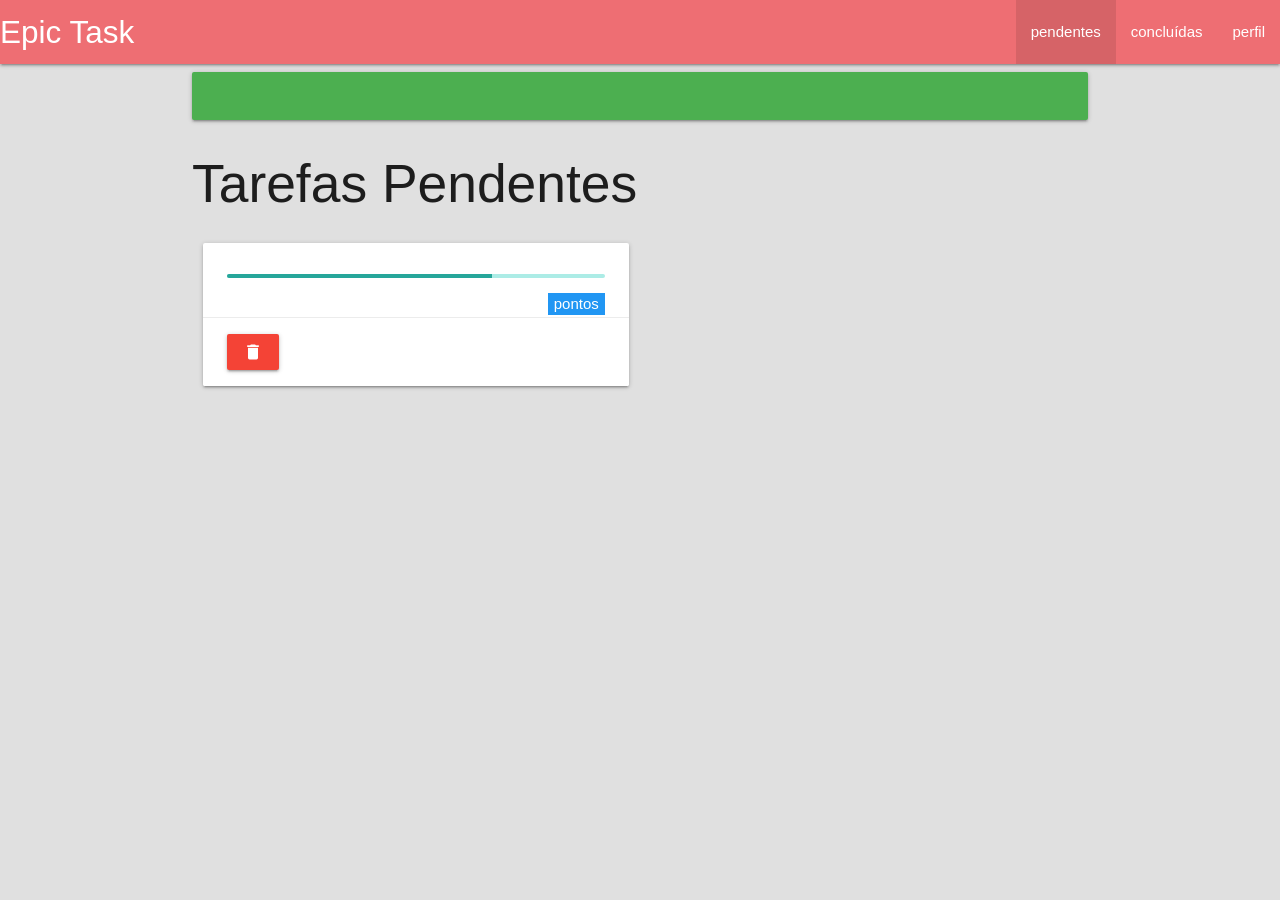
==== src/main/resources/templates/task/index.html @ dbbb7bf6 "lista de tarefas" ====
<!DOCTYPE html>
<html lang="pt-BR" xmlns:th="http://www.thymeleaf.org">

<head>
    <meta charset="UTF-8">
    <meta name="viewport" content="width=device-width, initial-scale=1.0">
    <link rel="stylesheet" href="https://cdnjs.cloudflare.com/ajax/libs/materialize/1.0.0/css/materialize.min.css">
    <link href="https://fonts.googleapis.com/icon?family=Material+Icons" rel="stylesheet">
    <title>Epic Task</title>
</head>

<body class="grey lighten-2">
    <nav>
        <div class="nav-wrapper">
            <a href="#" class="brand-logo">Epic Task</a>
            <ul id="nav-mobile" class="right hide-on-med-and-down">
                <li class="active"><a href="/task">pendentes</a></li>
                <li><a href="#">concluídas</a></li>
                <li><a href="#">perfil</a></li>
            </ul>
        </div>
    </nav>

    <main class="container">
        <div class="card-panel green" th:if="${success}" th:text="${success}"></div>

        <h2>Tarefas Pendentes</h2>

        <div class="row">
            <div class="col s12 m6" th:each="task : ${tasks}" >
                <div class="card">
                    <div class="card-content">
                        <div class="progress">
                            <div class="determinate" style="width: 70%"></div>
                        </div>
                        <span class="card-title" th:text="${task.title}"></span>
                        <p th:text="${task.description}"></p>
                        <span data-badge-caption="pontos" class="badge blue white-text" th:text="${task.score}"></span>
                    </div>
                    <div class="card-action">
                        <a th:href="${'/task/delete/' + task.id}" class="btn red">
                            <i class="material-icons">delete</i>
                        </a>
                    </div>
                </div>
            </div>
        </div>

    </main>


</body>

</html>
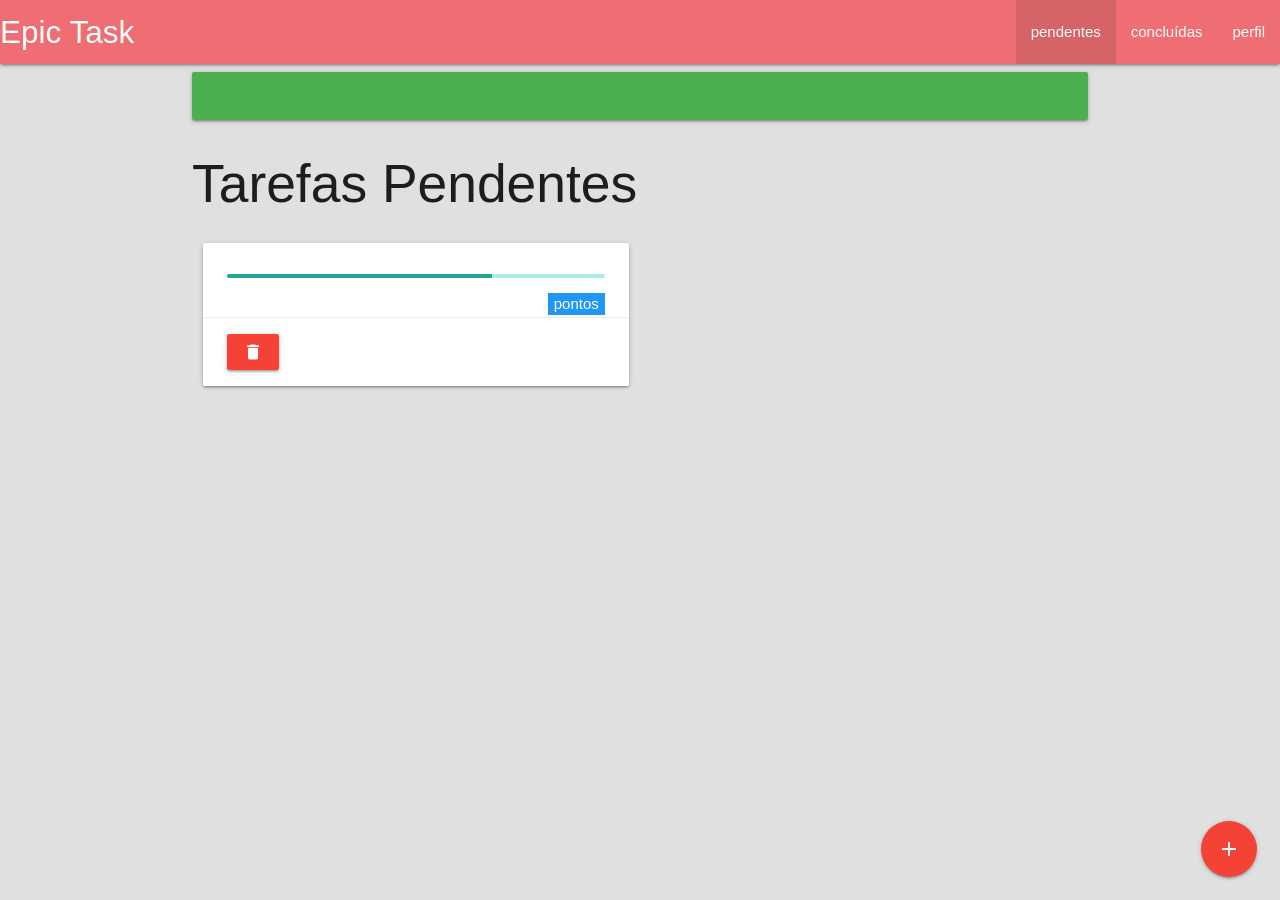
==== commit bb5b3702: "cadastro de tarefa" ====
--- a/src/main/resources/templates/task/index.html
+++ b/src/main/resources/templates/task/index.html
@@ -27,7 +27,7 @@
         <h2>Tarefas Pendentes</h2>
 
         <div class="row">
-            <div class="col s12 m6" th:each="task : ${tasks}" >
+            <div class="col s12 m6" th:each="task : ${tasks}">
                 <div class="card">
                     <div class="card-content">
                         <div class="progress">
@@ -48,6 +48,12 @@
 
     </main>
 
+    <div class="fixed-action-btn">
+        <a href="/task/new" class="btn-floating btn-large red">
+            <i class="large material-icons">add</i>
+        </a>
+    </div>
+
 
 </body>
 
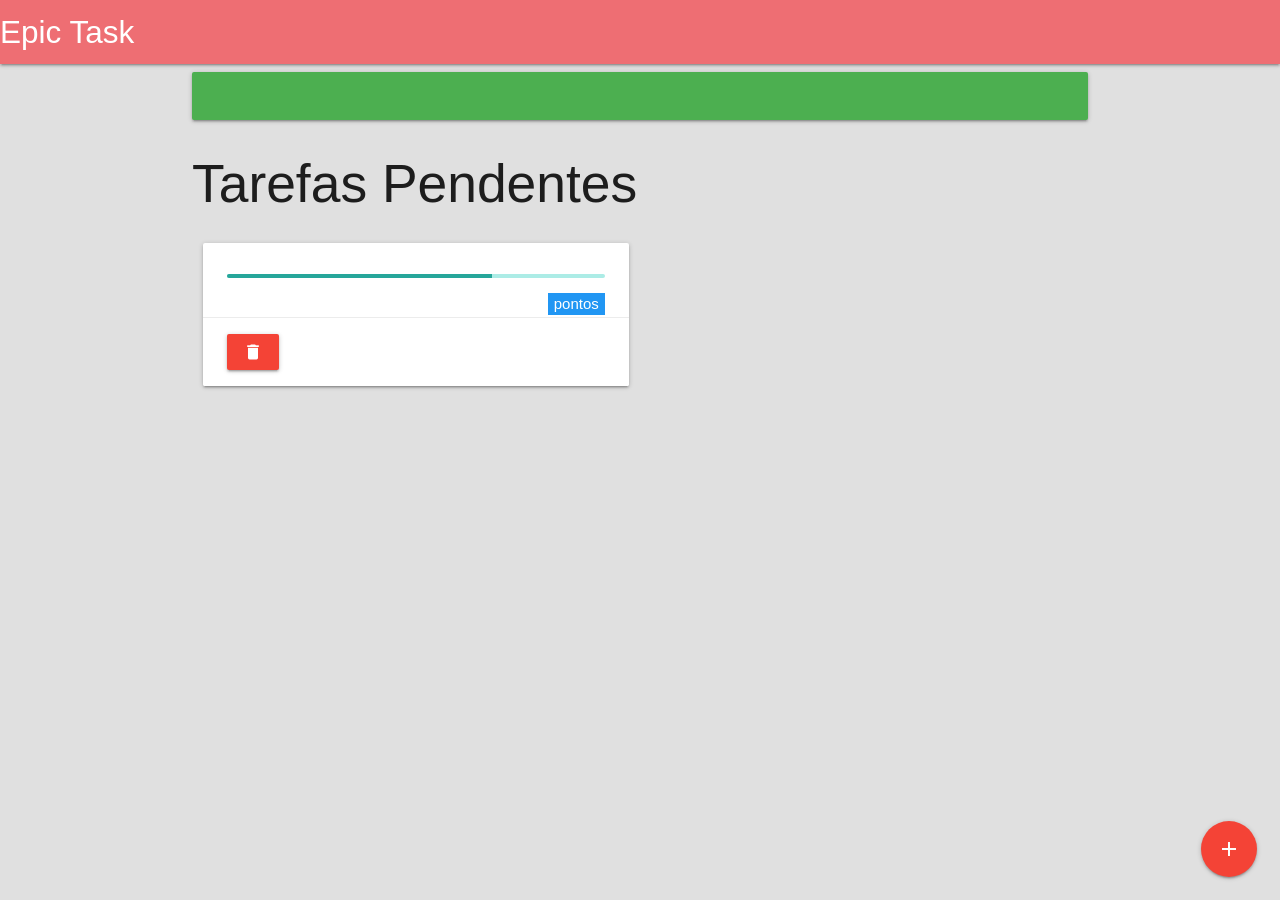
==== commit 82cbe54f: "🌍 i18n" ====
--- a/src/main/resources/templates/task/index.html
+++ b/src/main/resources/templates/task/index.html
@@ -6,6 +6,8 @@
     <meta name="viewport" content="width=device-width, initial-scale=1.0">
     <link rel="stylesheet" href="https://cdnjs.cloudflare.com/ajax/libs/materialize/1.0.0/css/materialize.min.css">
     <link href="https://fonts.googleapis.com/icon?family=Material+Icons" rel="stylesheet">
+    <script src="https://cdnjs.cloudflare.com/ajax/libs/materialize/1.0.0/js/materialize.min.js"></script>
+    <link rel="stylesheet" href="style.css">
     <title>Epic Task</title>
 </head>
 
@@ -14,9 +16,21 @@
         <div class="nav-wrapper">
             <a href="#" class="brand-logo">Epic Task</a>
             <ul id="nav-mobile" class="right hide-on-med-and-down">
-                <li class="active"><a href="/task">pendentes</a></li>
-                <li><a href="#">concluídas</a></li>
-                <li><a href="#">perfil</a></li>
+                <li class="active"><a href="/task" th:text="#{task.pending}"></a></li>
+                <li><a href="#" th:text="#{task.done}"></a></li>
+                <li><a href="#" th:text="#{user.profile}"></a></li>
+                <li>
+                    <!-- Dropdown Trigger -->
+                    <a class='dropdown-trigger' href='#' data-target='dropdown1'>
+                        <img th:src="${avatar_url}" alt="" class="avatar">
+                    </a>
+                    <!-- Dropdown Structure -->
+                    <ul id='dropdown1' class='dropdown-content'>
+                        <li><span th:text="${username}"></span></li>
+                        <li class="divider" tabindex="-1"></li>
+                        <li><a href="/logout"><i class="material-icons">logout</i>sair</a></li>
+                    </ul>
+                </li>
             </ul>
         </div>
     </nav>
@@ -54,6 +68,17 @@
         </a>
     </div>
 
+    <script>
+        document.addEventListener('DOMContentLoaded', function () {
+            var elems = document.querySelectorAll('.dropdown-trigger');
+            const options = {
+                constrainWidth: false,
+                coverTrigger: false
+            }
+            var instances = M.Dropdown.init(elems, options);
+        });
+    </script>
+
 
 </body>
 
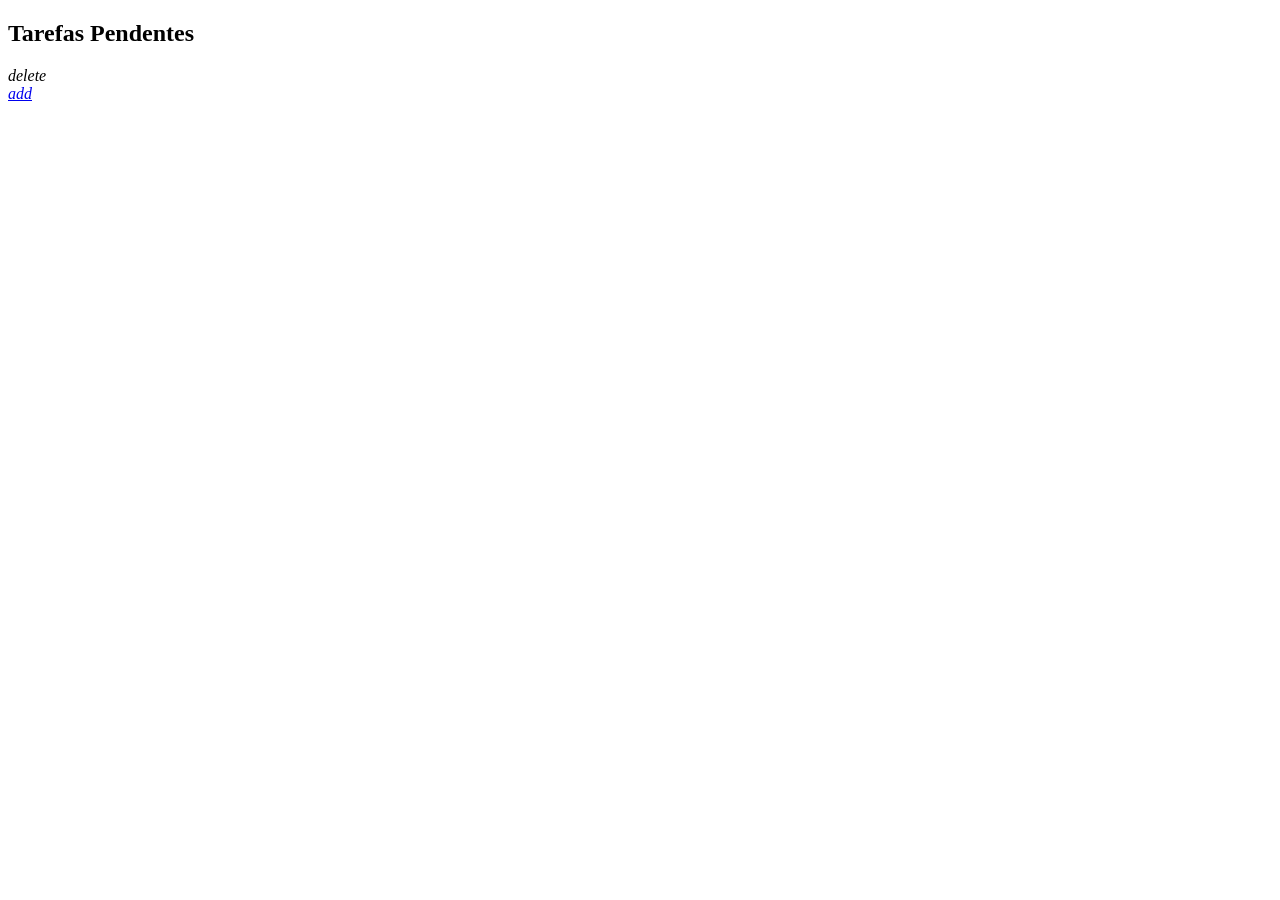
==== commit 2bc4bf8c: "template" ====
--- a/src/main/resources/templates/task/index.html
+++ b/src/main/resources/templates/task/index.html
@@ -1,39 +1,10 @@
 <!DOCTYPE html>
 <html lang="pt-BR" xmlns:th="http://www.thymeleaf.org">
 
-<head>
-    <meta charset="UTF-8">
-    <meta name="viewport" content="width=device-width, initial-scale=1.0">
-    <link rel="stylesheet" href="https://cdnjs.cloudflare.com/ajax/libs/materialize/1.0.0/css/materialize.min.css">
-    <link href="https://fonts.googleapis.com/icon?family=Material+Icons" rel="stylesheet">
-    <script src="https://cdnjs.cloudflare.com/ajax/libs/materialize/1.0.0/js/materialize.min.js"></script>
-    <link rel="stylesheet" href="style.css">
-    <title>Epic Task</title>
-</head>
+<head th:replace="~{_template :: head('tarefas')}"></head>
 
 <body class="grey lighten-2">
-    <nav>
-        <div class="nav-wrapper">
-            <a href="#" class="brand-logo">Epic Task</a>
-            <ul id="nav-mobile" class="right hide-on-med-and-down">
-                <li class="active"><a href="/task" th:text="#{task.pending}"></a></li>
-                <li><a href="#" th:text="#{task.done}"></a></li>
-                <li><a href="#" th:text="#{user.profile}"></a></li>
-                <li>
-                    <!-- Dropdown Trigger -->
-                    <a class='dropdown-trigger' href='#' data-target='dropdown1'>
-                        <img th:src="${avatar_url}" alt="" class="avatar">
-                    </a>
-                    <!-- Dropdown Structure -->
-                    <ul id='dropdown1' class='dropdown-content'>
-                        <li><span th:text="${username}"></span></li>
-                        <li class="divider" tabindex="-1"></li>
-                        <li><a href="/logout"><i class="material-icons">logout</i>sair</a></li>
-                    </ul>
-                </li>
-            </ul>
-        </div>
-    </nav>
+    <nav th:replace="~{_template :: #navbar}"></nav>
 
     <main class="container">
         <div class="card-panel green" th:if="${success}" th:text="${success}"></div>
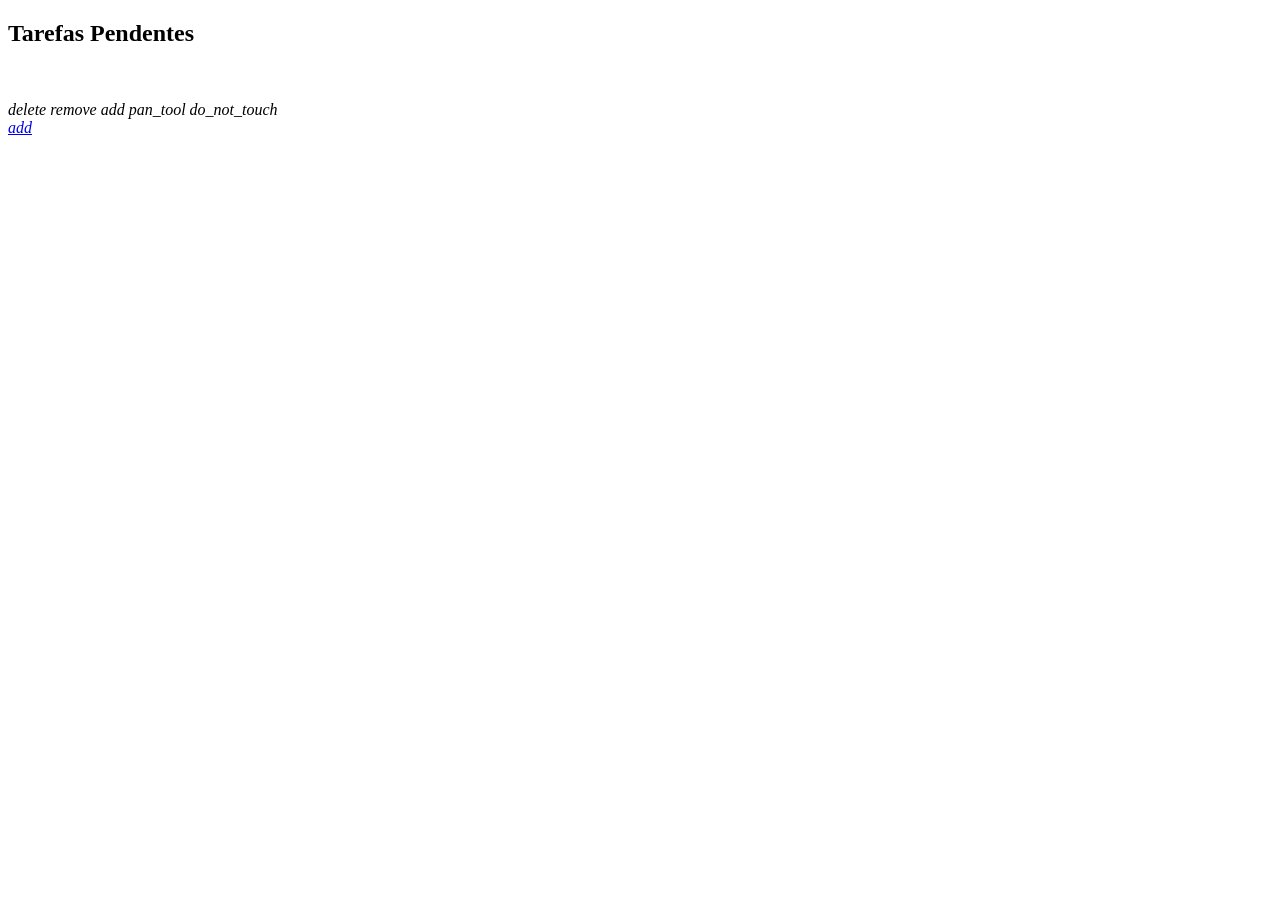
==== commit 4bdd0b61: "service" ====
--- a/src/main/resources/templates/task/index.html
+++ b/src/main/resources/templates/task/index.html
@@ -15,8 +15,9 @@
             <div class="col s12 m6" th:each="task : ${tasks}">
                 <div class="card">
                     <div class="card-content">
+                        <img th:if="${task.user != null}" th:src="${task.user.avatarUrl}" class="avatar" alt="">
                         <div class="progress">
-                            <div class="determinate" style="width: 70%"></div>
+                            <div class="determinate" th:style="${'width: ' + task.status + '%'}"></div>
                         </div>
                         <span class="card-title" th:text="${task.title}"></span>
                         <p th:text="${task.description}"></p>
@@ -25,6 +26,18 @@
                     <div class="card-action">
                         <a th:href="${'/task/delete/' + task.id}" class="btn red">
                             <i class="material-icons">delete</i>
+                        </a>
+                        <a th:if="${task.status != 0}" th:href="${'/task/dec/' + task.id}" class="btn">
+                            <i class="material-icons">remove</i>
+                        </a>
+                        <a th:if="${task.status != 100}" th:href="${'/task/inc/' + task.id}" class="btn">
+                            <i class="material-icons">add</i>
+                        </a>
+                        <a th:if="${task.user == null}" th:href="${'/task/catch/' + task.id}" class="btn purple">
+                            <i class="material-icons">pan_tool</i>
+                        </a>
+                        <a th:if="${task.user != null}" th:href="${'/task/drop/' + task.id}" class="btn amber black-text">
+                            <i class="material-icons">do_not_touch</i>
                         </a>
                     </div>
                 </div>
